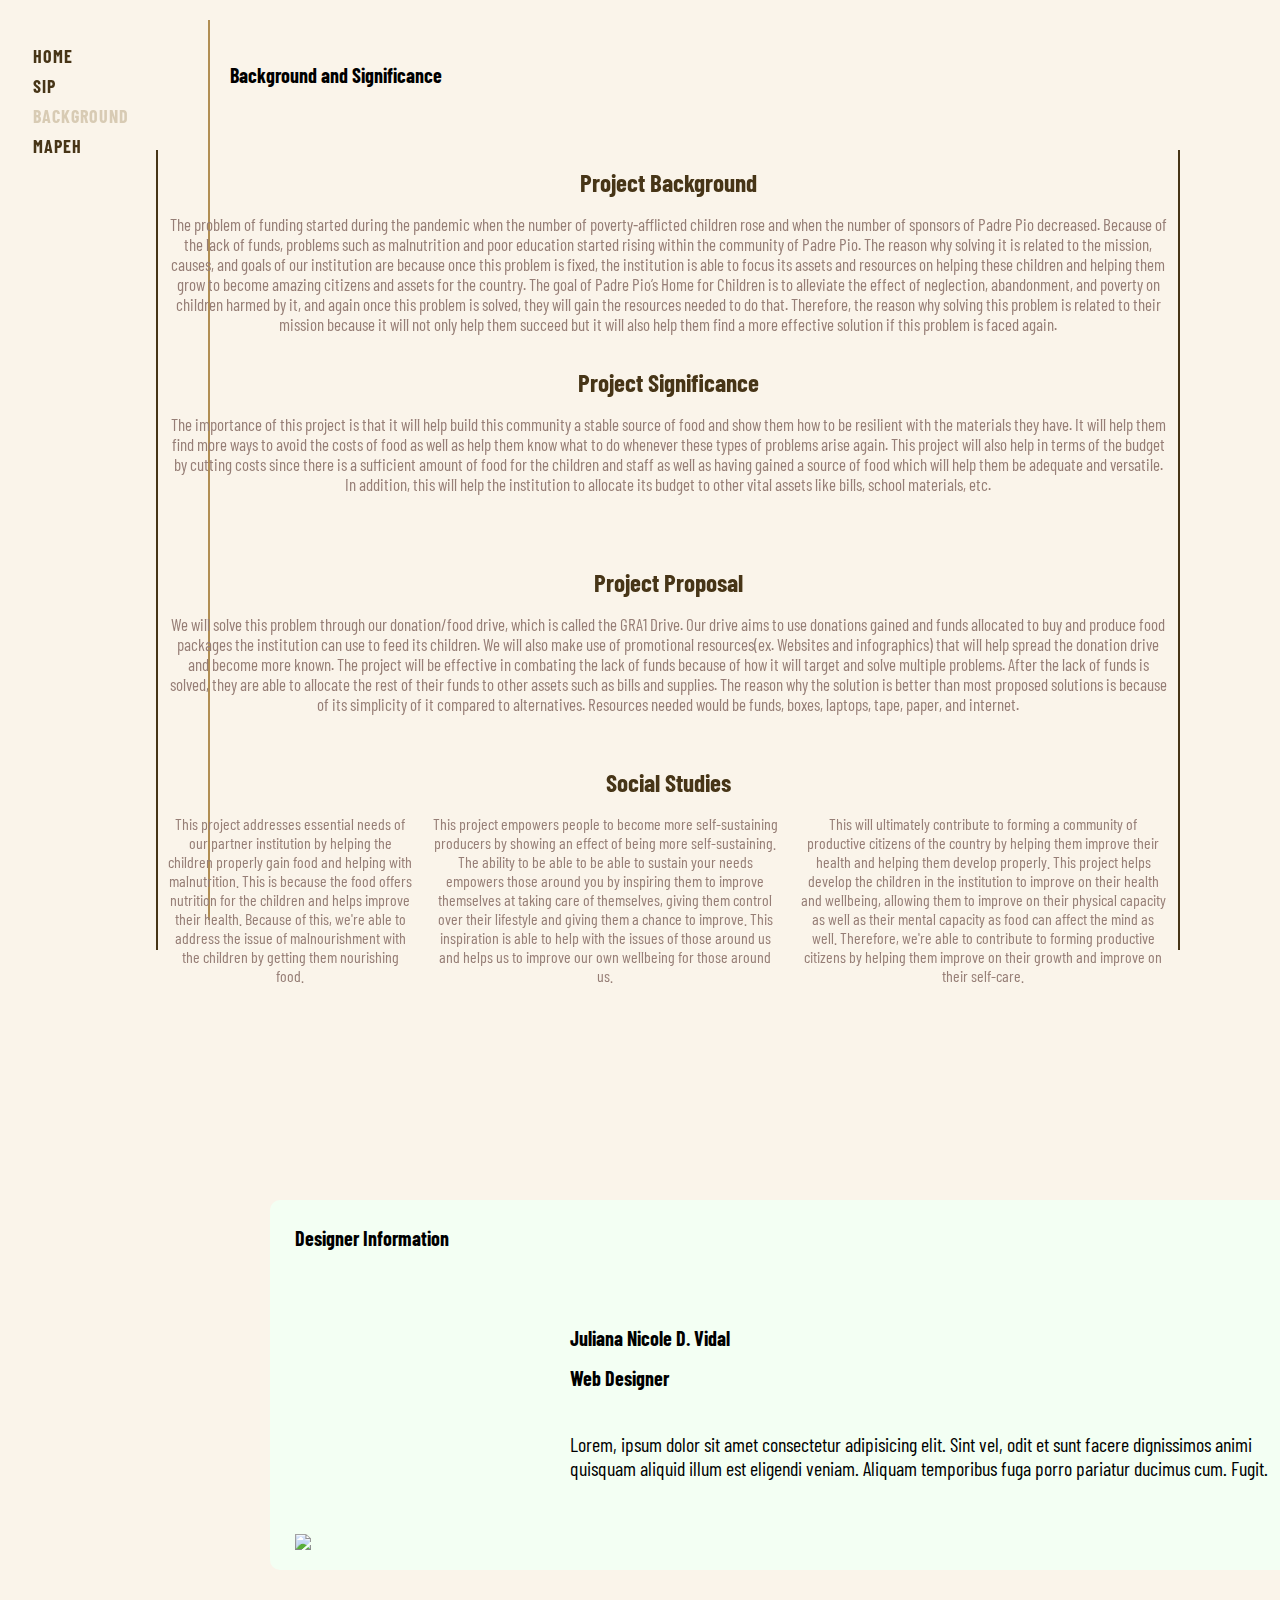
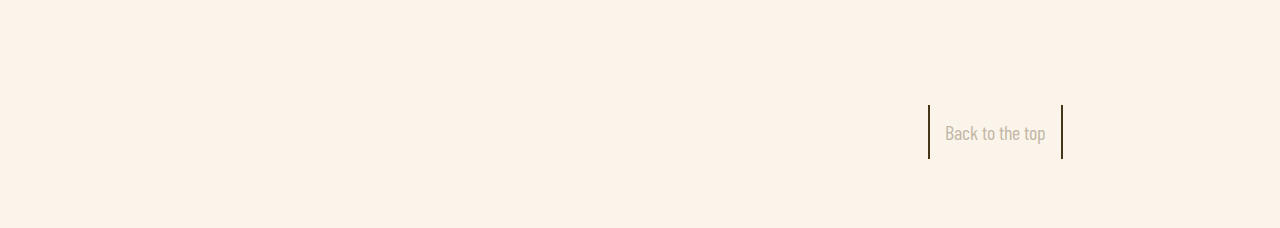
==== background.html @ 092f4664 "Add files via upload" ====
<!DOCTYPE html>
<html>
    <head>
        <meta name="viewport" content="width=device-width, initial-width=1.0">
        <meta name="description" content=" This will be a website about the Padre Pio's Home for Children. ">
        <title>Partnered Institution - Miguel Mansilla</title>
        <link rel="stylesheet" href="mainstyles.css">
        <link rel="preconnect" href="https://fonts.googleapis.com">
        <link rel="preconnect" href="https://fonts.gstatic.com" crossorigin>
        <link href="https://fonts.googleapis.com/css2?family=Barlow+Condensed:wght@100;400;500;600&family=Cabin:wght@400;500;700&family=Kanit:wght@100;400;500;700&family=Roboto:wght@100;400;500;700&display=swap" rel="stylesheet">
    
        <style>

                body {
                height: 1800px;
                }

                main {
                    height: 800px;
                }

            .creator-about {
                position: absolute;
                top: 1200px;
                left: 270px;

                flex-basis: 31%;
                background: #f3fff3;
                border-radius: 10px;
                margin-bottom: 500px;
                padding: 50px 25px;
                box-sizing: border-box;
                transition: 0.5s;

                height: 370px;
                width: 80%;

                font-family: 'Barlow Condensed', sans-serif;
            }

            .creator-about:hover {
                box-shadow: 0px 0px 10px rgba(0, 0, 0, 0.15);
            }

            .creator-info {
                margin-bottom: 100px;
            }

            .creator-title {
                position: absolute;
                bottom: 300px;

                text-align: left;
                font-weight: bold;
                font-size: 20px;
            }

            .creator-img {
                width: 250px;
                margin-right: 20px;

                position: absolute;
                bottom: 20px;
            }

            .creator-name {
                display: inline-block;
                
                position: absolute;
                bottom: 220px;
                left: 300px;
                margin: auto;


                font-size: 20px;
                padding-right: 10px;
                font-weight: bold;
            }

            .creator-position {
                display: inline-block;

                position: absolute;
                bottom: 180px;
                left: 300px;
                margin: auto;

                font-size: 20px;
                font-weight: bold;
            }

            .creator-description {
                display: inline-block;
                padding-bottom: 50px;

                position: absolute;
                bottom: 40px;
                left: 300px;

                font-size: 20px;
                width: 70%;

                margin: auto;
            }

            .top-btn {
                font-family: 'Barlow Condensed', sans-serif;
                position: relative;
                top: 1700px;
                left: 700px;
                text-decoration: none;

                margin: 20px;
                color: #c2b7a5;

                border-right: 2px solid #473517;
                border-left: 2px solid #473517;
                font-size: 20px;

                padding: 15px;

                transition: 0.15s ease-in-out;
            }

            .top-btn:hover {
                border-right: none;
                border-left: none;

                border-top: 2px solid #473517;
                border-bottom: 2px solid #473517;

            }
        </style>
    </head>
    <body>
        <nav>
          <div class="nav-bar">
             <ul class="nav-links">
              <li><a href="index.html">Home</a></li>
              <li><a href="sip.html">SIP</a></li>
              <li><a href="background.html" id="current">Background</a></li>
              <li><a href="mapeh.html">MAPEH</a></li>
             </ul>
          </div>
 
          <div class="sidebar">
            
          </div>
        </nav>
 
        <main>
          <section class="header">
            <a id="top"></a>
              <h1 class="header-title">Background and Significance</h1>
          </section>

          <section class="container">

                <div class="project-background">
                    <h1 class="project-background-title">Project Background</h1>
                    <p class="project-background-description">The problem of funding started during the pandemic when the number of poverty-afflicted children rose and when the number of sponsors of Padre Pio decreased. Because of the lack of funds, problems such as malnutrition and poor education started rising within the community of Padre Pio. The reason why solving it is related to the mission, causes, and goals of our institution are because once this problem is fixed, the institution is able to focus its assets and resources on helping these children and helping them grow to become amazing citizens and assets for the country. The goal of Padre Pio’s Home for Children is to alleviate the effect of neglection, abandonment, and poverty on children harmed by it, and again once this problem is solved, they will gain the resources needed to do that. Therefore, the reason why solving this problem is related to their mission because it will not only help them succeed but it will also help them find a more effective solution if this problem is faced again.</p>
                </div>
            </div>

                <div class="project-rationale">
                    <h1 class="project-rationale-title">Project Significance</h1>
                    <p class="project-rationale-description">The importance of this project is that it will help build this community a stable source of food and show them how to be resilient with the materials they have. It will help them find more ways to avoid the costs of food as well as help them know what to do whenever these types of problems arise again. This project will also help in terms of the budget by cutting costs since there is a sufficient amount of food for the children and staff as well as having gained a source of food which will help them be adequate and versatile. In addition, this will help the institution to allocate its budget to other vital assets like bills, school materials, etc.</p>
                </div>

                <div class="project-proposal">
                    <h1 class="project-proposal-title">Project Proposal</h1>
                    <p class="project-proposal-description">We will solve this problem through our donation/food drive, which is called the GRA1 Drive. Our drive aims to use donations gained and funds allocated to buy and produce food packages the institution can use to feed its children. We will also make use of promotional resources(ex. Websites and infographics) that will help spread the donation drive and become more known. The project will be effective in combating the lack of funds because of how it will target and solve multiple problems. After the lack of funds is solved, they are able to allocate the rest of their funds to other assets such as bills and supplies. The reason why the solution is better than most proposed solutions is because of its simplicity of it compared to alternatives. Resources needed would be funds, boxes, laptops, tape, paper, and internet. </p>
                </div>
                <div class="project-social-studies">
                    <h1 class="project-social-studies-title">Social Studies</h1>
                    <ul class="project-social-studies-answers">
                        <li>This project addresses essential needs of our partner institution by helping the children properly gain food and helping with malnutrition. This is because the food offers nutrition for the children and helps improve their health. Because of this, we're able to address the issue of malnourishment with the children by getting them nourishing food.</li>
                        <li>This project empowers people to become more self-sustaining producers by showing an effect of being more self-sustaining. The ability to be able to be able to sustain your needs empowers those around you by inspiring them to improve themselves at taking care of themselves, giving them control over their lifestyle and giving them a chance to improve. This inspiration is able to help with the issues of those around us and helps us to improve our own wellbeing for those around us.</li>
                        <li>This will ultimately contribute to forming a community of productive citizens of the country by helping them improve their health and helping them develop properly. This project helps develop the children in the institution to improve on their health and wellbeing, allowing them to improve on their physical capacity as well as their mental capacity as food can affect the mind as well. Therefore, we're able to contribute to forming productive citizens by helping them improve on their growth and improve on their self-care.</li>
                    </ul>
                </div>
          </section>

            <section class="creator-about">
                <p class="creator-title">Designer Information</p>
                    <div class="creator-info">
                        <img class="creator-img" src="images/">
                        <p class="creator-name">Juliana Nicole D. Vidal</p>
                        <p class="creator-position">Web Designer</p>
                        <p class="creator-description">Lorem, ipsum dolor sit amet consectetur adipisicing elit. Sint vel, odit et sunt facere dignissimos animi quisquam aliquid illum est eligendi veniam. Aliquam temporibus fuga porro pariatur ducimus cum. Fugit.</p>
                    </div>
            </section>

            <a class="top-btn" href="#top">Back to the top</a>

        </main>
---- mainstyles.css ----
/* Global */

body {
  background-color: #faf4ea;
  height: 2750px;
  overflow-x: hidden;
}


/* Navigations */

nav {
  position: fixed;  
  border-right: 2px solid #b18e53;
  height: 900px;
}

.nav-bar {
  width: 200px
}

.nav-links {
  margin-right: 75px;
  margin-top: 25px;
  width: 200px;
  padding: 0;
}

.nav-links li {
  display: block;
  margin: 8px 25px;
}

.nav-links a {
  font-family: 'Barlow Condensed', sans-serif;
  font-weight: bold;
  font-size: 18px;
  letter-spacing: 1px;
  color: #473517;
  text-decoration: none;
  text-transform: uppercase;
  padding-bottom: 2.5px;
}

#current {
  color: rgb(216, 203, 180);
}

.nav-links a {
  position: relative;
}

.nav-links a::before {
    content: '';
    position: absolute;
    width: 100%;
    height: 2px;
    border-radius: 4px;
    background-color: #2c200c;
    bottom: 0;
    left: 0;
    transform-origin: right;
    transform: scaleX(0);
    transition: transform .3s ease-in-out;
  }

.nav-links a:hover::before {
  transform-origin: left;
  transform: scaleX(1);
}

/* Bibliography */

.bibliography {
  font-family: 'Barlow Condensed', sans-serif;
  text-align: left;

  margin-top: 200px;
}

.biblio-title {
  color: #2c200c;
  margin: 8px 20px;
  font-size: 30px;
}

.biblio-links {
  list-style: none;
  padding-left: 0;
  margin: 10px; 
}

.biblio-links li {
  font-size: 18px;
  margin-top: 10px;
}

.biblio-links a {
  color: #473517;
  font-weight: bold;
  letter-spacing: 0.5px;
  text-decoration: none;
}

/* index */


/* Main */

main {
  padding-left: 200px;
  height: 2600px;
}

.header {
  width: 80%;
  margin-top: 20px;
  font-family: 'Barlow Condensed', sans-serif;
}

.header-title {
  position: absolute;
  left: 230px;
  top: 50px;

  font-size: 20px;
  text-align: left;
  color: black;
  font-family: inherit;
}

.institution-description {
  position: absolute;
  top: 100px;
  left: 230px;

  width: 330px;

  text-align: left;
  font-size: 23px;
  font-family: inherit;
  font-weight: 500;
  text-transform: uppercase;
}

.img-1 {
  position: absolute;
  left: 800px;
  top: 120px;
  
  width: 500px;
  height: 350px;
  border: 2px solid #e6e1d9;
  background-color: #e6e1d9;
  padding: 15px;
}


.img-2 {
  position: absolute;
  left: 500px;
  top: 490px;
  
  width: 500px;
  height: 350px;
  border: 2px solid #e6e1d9;
  background-color: #e6e1d9;
  padding: 15px 20px 15px 15px;
}

/* Community Profile */

.container {
  position: absolute;
  right: 100px;
  top: 150px;
  height: 1000px;;

  font-family: 'Barlow Condensed', sans-serif;

  width: 80%;
  display: flex;
  justify-content: right;
  flex-direction: column;
}

.main-container {
  position: absolute;
  right: 100px;
  top: 1000px;

  font-family: 'Barlow Condensed', sans-serif;

  width: 80%;
  display: flex;
  justify-content: right;
  flex-direction: column;
}


.profile-title {
  border-right: 2px solid #473517;
  padding-right: 30px;
  margin-bottom: 0;

  height: 60px;
}

.population {
  border-right: 2px solid #473517;
  padding-right: 30px;
  padding-bottom: 50px;
}

.profile-title {  
  text-align: right;
  font-size: 20px;
}

.population-title {
  color:#b18e53;
  font-size: 25px;
  margin-bottom: 5px;
  font-weight: bold;
  text-align: right;
}

.population-description {
  display: flex;
  flex-direction: column;

  
  width: 100%;
}

.population-semi-description {
  text-align: right;
  font-size: 20px;
}

.population-number {
  display: flex;
  justify-content: right;


  width: 100%;
  margin: auto;
}

/* Population NO. */

.residential-based {
  display: flex;
  flex-direction: column;

  font-size: 18px;
  text-align: center;
  margin-right: 250px;
}

.community-based {
  display: flex;
  flex-direction: column;

  font-size: 18px;
  text-align: center;
}

.community-title {
  font-size: inherit;
  margin-bottom: 0;
}

.community-amount {
  font-size: inherit;
  text-align: inherit;
  list-style: none;
  padding-left: 0;
}

/* Origin */

.origin {
  border-left: 2px solid #473517;
  padding-left: 30px;
  margin-left: 70px;
}

.origin-title {
  color: #c2b7a5;
  font-size: 25px;
  margin-bottom: 5px;
  font-weight: bold;
  text-align: left;
}

.origin-description {
  text-align: left;
  font-size: 20px;
  width: 50%;
}

/* end of index */

/* SIP */

.sip-container {
  position: relative;
  left: 700px;
  top: 200px;

  font-family: 'Barlow Condensed', sans-serif;

  width: 80%;
  display: flex;
  justify-content: right;
  flex-direction: column;
}

.sip-title {
  position: relative;
  left: 700px;
  top: 90px;

  width: 400px;

  font-size: 25px;
  text-align: left;
  color: #967E76;
  font-family: inherit;
  font-weight: bold;
}

.sip-member-list {
  position: relative;
  left: 490px;
  top: 100px;  
  color: #826F66;
}

.sip-member-list li {
  display: inline-block;
  font-size: 15px;
  list-style: none;
  text-decoration: none;
  padding-left: 0;
  padding-bottom: 2px;
  margin-right: 10px;
  border-bottom: 1px solid #2c200c;
}

.sip-introduction {
  font-size: 20px;
  position: relative;
  right: 380px;
  bottom: 50px;
  color: #967E76;
}

.sip-introduction li {
  display: inline-block;
  margin-right: 25px;
}

/* background-significnce */

.background-significance {
  position: relative;
  right: 650px;
  top: 20px;

  text-align: left;
  border-left: 2px solid #473517;
  padding-left: 20px;
  font-size: 20px;
}

.background-title {
  position: relative;

  right: 0;
  width: 550px;
  margin-right: 10px; 

  color: #AD8B73;
}

.background-description {
  color: #967E76;
}

/* problem statement */

.problem-statement {
  position: relative;
  right: 650px;
  top: 20px;

  text-align: left;
  border-left: 2px solid #473517;
  padding-left: 20px;
  font-size: 20px;
}

.problem-title {
  color: #AD8B73;
}

.problem-description {
  color: #967E76;
}

/* hypothesis */

.hypothesis {
  position: relative;
  right: 650px;
  top: 20px;

  font-size: 20px;
  text-align: left;
  border-left: 2px solid #473517;
  padding-left: 20px;
  padding-bottom: 50px;
}

.hypothesis-title {
  color: #AD8B73;
}

.hypothesis-state {
  color: #967E76;
}
/* methodology */

.methodology {
  position: relative;
  right: 450px;
  top: 70px;
  text-align: right;

  border-right: 2px solid #473517;
}


.method-title {
  position: relative;
  left: 820px;
  width: 500px;
  margin-right: 0;
  font-size: 25px;
  color: #AD8B73;
}

.methodology-grid {
  display: flex;
  justify-content: space-evenly;

  position: relative;
  left: 70px;

  text-align: center;
  width: 100%;
  font-size: 20px ;
}

.methodology-table th {
  font-size: 20px;
  width: 900px;
}

.methodology-table td {
  font-size: 15px;
  width: 100%;
  padding-left: 35px;
}

.methodology-table {
  width: 250px;
}

.variable-title {
  color: #826F66;  
}

.variable {
  color: #967E76;
}

/* set-up */

.set-up {
  position: relative;
  right: 450px;
  top: 70px;

  border-right: 2px solid #473517;
  padding-bottom: 50px;
  
}

.set-up-title {
  position: relative;
  left: 1130px;
  width: 500px;
  margin-right: 0;
  color: #AD8B73; 
  font-size: 25px;
}

.set-up-table {
  text-align: center;
}

.sets th {
  padding: 15px 50px;
  font-size: 20px;
  text-align: center;
  color: #D7C0AE; 
}

.set-up-description td {
  padding-right: 20px;
  color: #967E76; 
}

.set-up-trials td {
  padding-top: 20px;
  padding-right: 20px;
  color: #967E76;
}


/* experimental data */

.experimental-data {
  position: relative;
  right: 450px;
  top: 55px;

  height: 200px;
  text-align: right;

  border-right: 2px solid #473517;
}

.experimental-data-title {
  position: relative;
  left: 715px;
  width: 600px;
  margin-right: 0;
  
  color: #AD8B73;
}

.experimental-data-table {
  position: relative;
  left: 05px;
  margin-right: 0;

  font-size: 18px;
  text-align: center;
}

.experimental-title th {
  color: #D7C0AE;
  padding-bottom: 15px;
}


.experimental-content {
  color: #967E76;
}

/* background-significance */

.project-background, .project-rationale, .project-proposal, .project-social-studies {
  border-right: 2px solid #473517;
  border-left: 2px solid #473517;
  height: 200px;
}

.project-background-title, .project-rationale-title, .project-proposal-title, .project-social-studies-title {
  text-align: center;
  font-size: 25px;
  color: #473517;
}

.project-background-description, .project-rationale-description, .project-proposal-description {
  text-align: center;
  width: 1000px;

  margin: auto;
  padding-bottom: 200px;
  color: #967E76;
  font-size: 17px;
}

.project-social-studies-answers {
  display: flex;
  align-items: flex-end;
  color: #967E76;

  padding: 0;
}

.project-social-studies-answers li {
  padding: 0 10px;
  list-style: none;
  text-align: center;
  max-width: 450px;

  margin: auto;
}
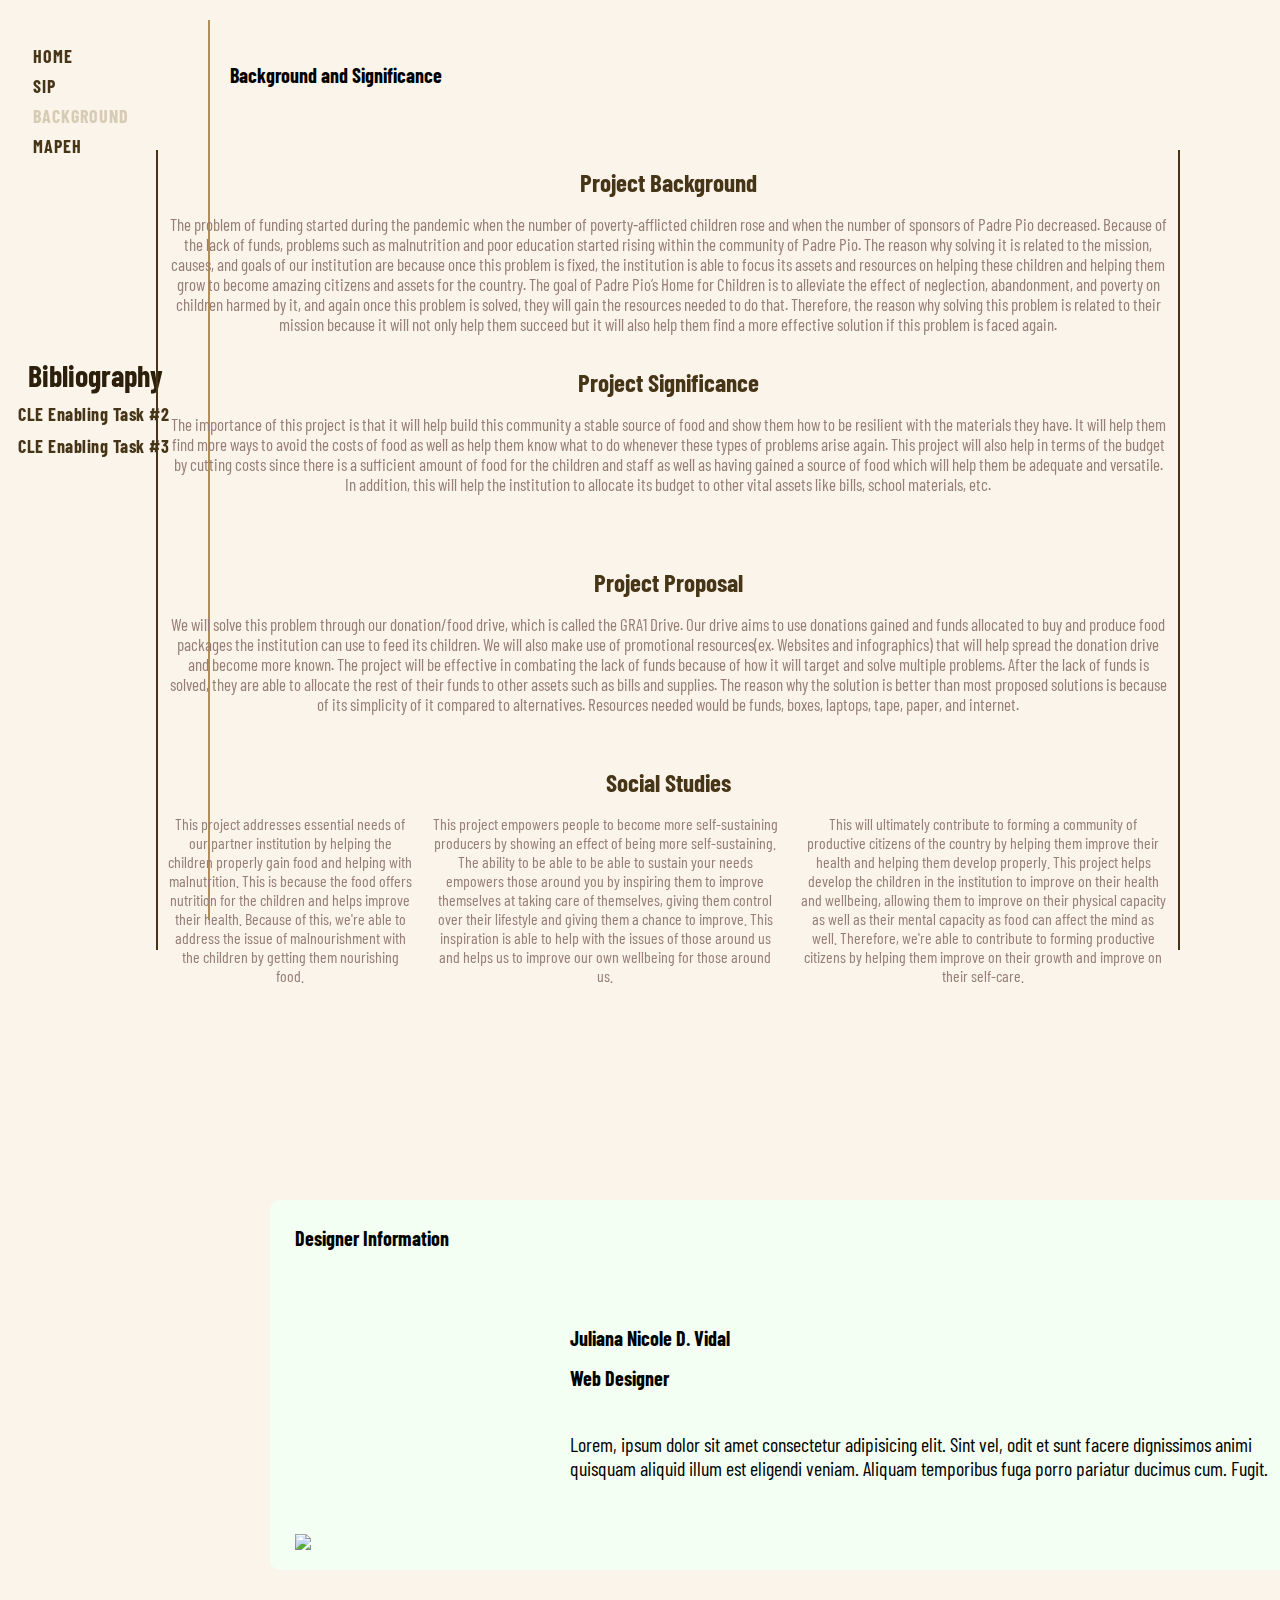
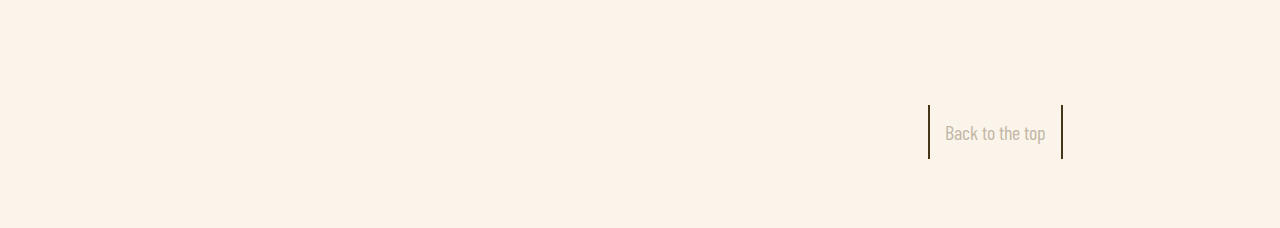
==== commit 03a7a6b0: "Update background.html" ====
--- a/background.html
+++ b/background.html
@@ -143,8 +143,12 @@
              </ul>
           </div>
  
-          <div class="sidebar">
-            
+          <div class="bibliography">
+            <h1 class="biblio-title">Bibliography</h1>
+            <ul class="biblio-links">
+                <li><a href="https://docs.google.com/document/d/1bNj2XebwE59fYeGxHQcDrqYnZ88GvaY4zBMD_GpjLDU/edit?usp=sharing">CLE Enabling Task #2</a></li>
+                <li><a href="https://docs.google.com/document/d/1T39genlhDNpwC2QgMm9t2E3u4pca7KXvPmAS47w9Snc/edit?usp=sharing">CLE Enabling Task #3</a></li>
+            </ul>
           </div>
         </nav>
  
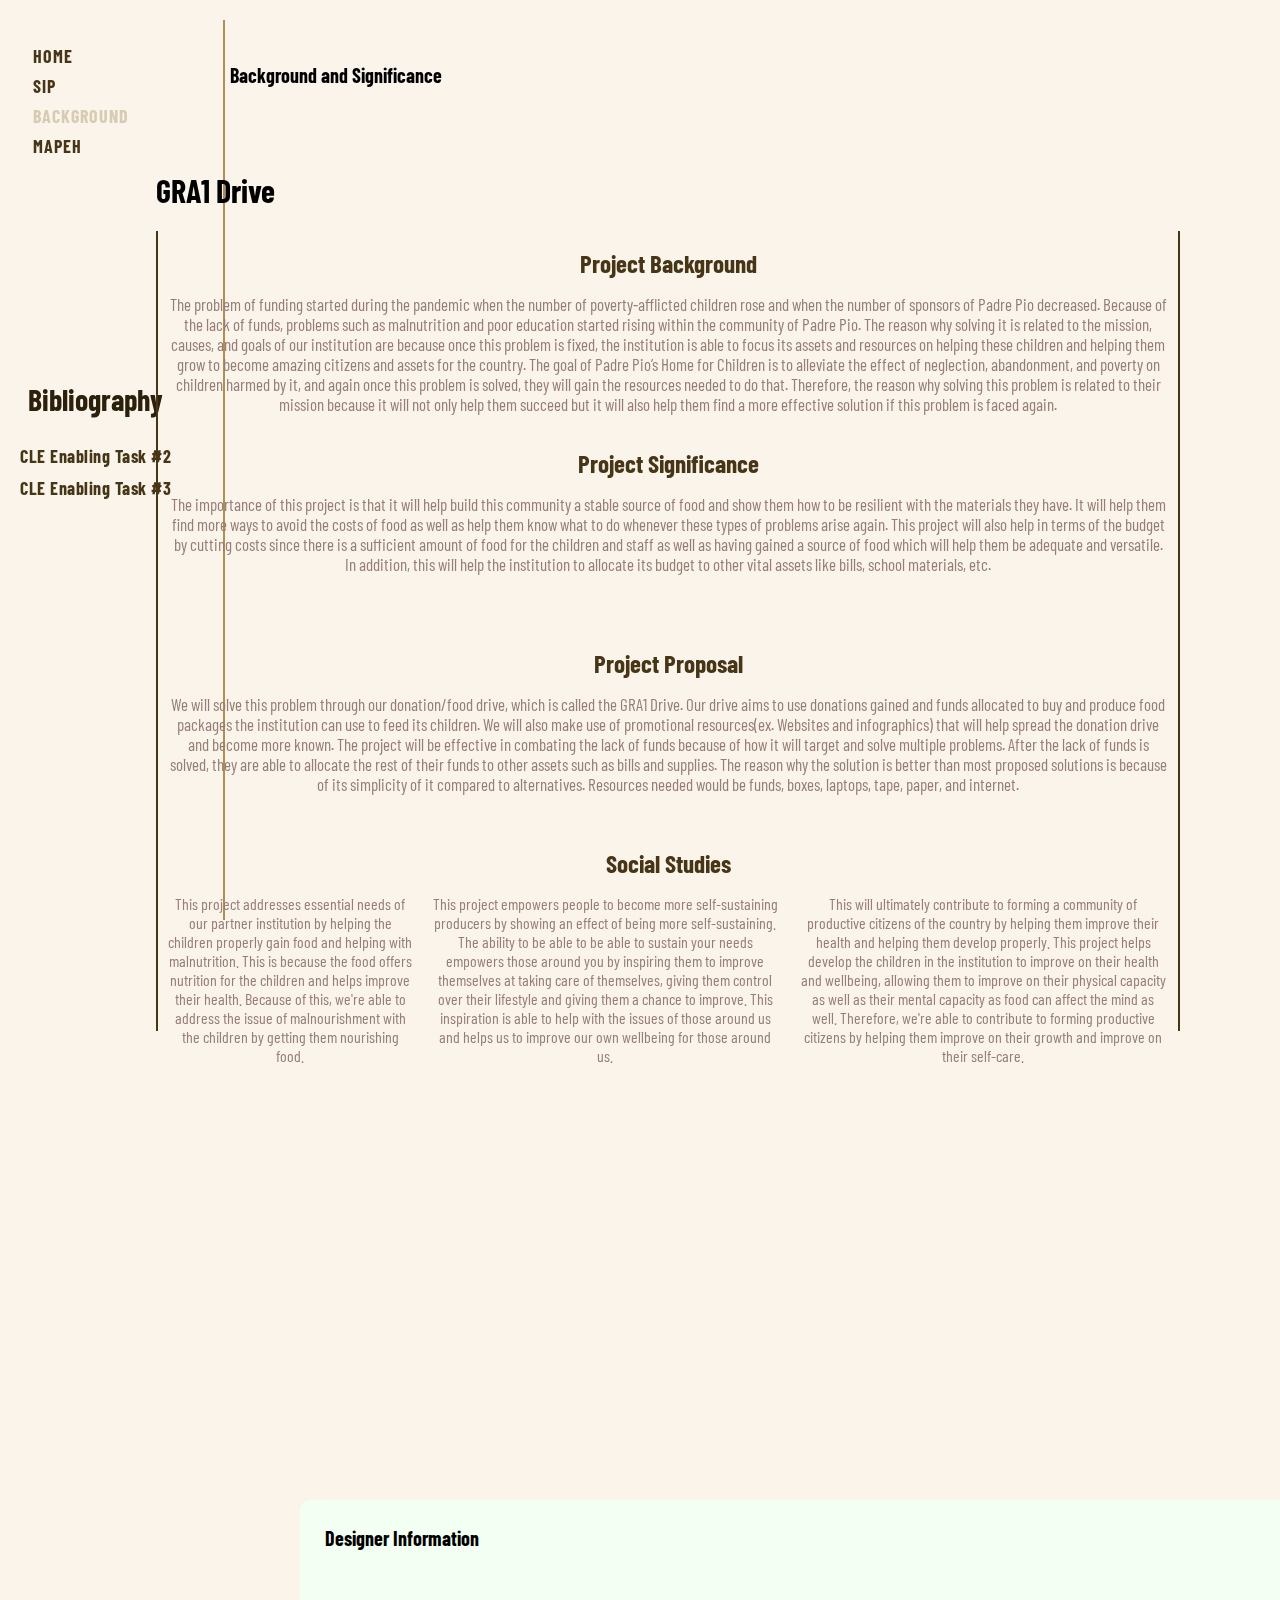
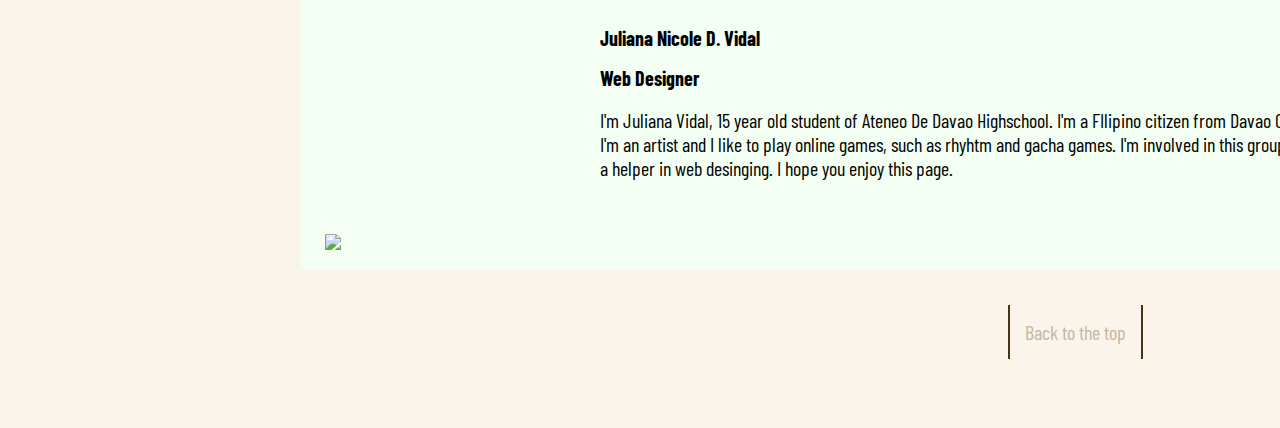
==== commit 7f0b793f: "Update background.html" ====
--- a/background.html
+++ b/background.html
@@ -11,18 +11,18 @@
     
         <style>
 
-                body {
-                height: 1800px;
-                }
-
-                main {
+             body {
+                height: 2000px;
+            }
+
+            main {
                     height: 800px;
-                }
+            }
 
             .creator-about {
                 position: absolute;
-                top: 1200px;
-                left: 270px;
+                top: 1500px;
+                left: 300px;
 
                 flex-basis: 31%;
                 background: #f3fff3;
@@ -106,8 +106,8 @@
             .top-btn {
                 font-family: 'Barlow Condensed', sans-serif;
                 position: relative;
-                top: 1700px;
-                left: 700px;
+                top: 1900px;
+                left: 780px;
                 text-decoration: none;
 
                 margin: 20px;
@@ -146,8 +146,8 @@
           <div class="bibliography">
             <h1 class="biblio-title">Bibliography</h1>
             <ul class="biblio-links">
-                <li><a href="https://docs.google.com/document/d/1bNj2XebwE59fYeGxHQcDrqYnZ88GvaY4zBMD_GpjLDU/edit?usp=sharing">CLE Enabling Task #2</a></li>
-                <li><a href="https://docs.google.com/document/d/1T39genlhDNpwC2QgMm9t2E3u4pca7KXvPmAS47w9Snc/edit?usp=sharing">CLE Enabling Task #3</a></li>
+                <li><a href="https://docs.google.com/document/d/1bNj2XebwE59fYeGxHQcDrqYnZ88GvaY4zBMD_GpjLDU/edit?usp=sharing" target="_blank">CLE Enabling Task #2</a></li>
+                <li><a href="https://docs.google.com/document/d/1T39genlhDNpwC2QgMm9t2E3u4pca7KXvPmAS47w9Snc/edit?usp=sharing" target="_blank">CLE Enabling Task #3</a></li>
             </ul>
           </div>
         </nav>
@@ -160,6 +160,10 @@
 
           <section class="container">
 
+                <div class="given-project">
+                    <h1 class="project-title">GRA1 Drive</h1>
+                </div>
+
                 <div class="project-background">
                     <h1 class="project-background-title">Project Background</h1>
                     <p class="project-background-description">The problem of funding started during the pandemic when the number of poverty-afflicted children rose and when the number of sponsors of Padre Pio decreased. Because of the lack of funds, problems such as malnutrition and poor education started rising within the community of Padre Pio. The reason why solving it is related to the mission, causes, and goals of our institution are because once this problem is fixed, the institution is able to focus its assets and resources on helping these children and helping them grow to become amazing citizens and assets for the country. The goal of Padre Pio’s Home for Children is to alleviate the effect of neglection, abandonment, and poverty on children harmed by it, and again once this problem is solved, they will gain the resources needed to do that. Therefore, the reason why solving this problem is related to their mission because it will not only help them succeed but it will also help them find a more effective solution if this problem is faced again.</p>
@@ -191,11 +195,10 @@
                         <img class="creator-img" src="images/">
                         <p class="creator-name">Juliana Nicole D. Vidal</p>
                         <p class="creator-position">Web Designer</p>
-                        <p class="creator-description">Lorem, ipsum dolor sit amet consectetur adipisicing elit. Sint vel, odit et sunt facere dignissimos animi quisquam aliquid illum est eligendi veniam. Aliquam temporibus fuga porro pariatur ducimus cum. Fugit.</p>
+                        <p class="creator-description">I'm Juliana Vidal, 15 year old student of Ateneo De Davao Highschool. I'm a FIlipino citizen from Davao City. I'm an artist and I like to play online games, such as rhyhtm and gacha games. I'm involved in this group as a helper in web desinging. I hope you enjoy this page.</p>
                     </div>
             </section>
 
             <a class="top-btn" href="#top">Back to the top</a>
 
         </main>
- 
--- a/mainstyles.css
+++ b/mainstyles.css
@@ -73,10 +73,15 @@
 
 .bibliography {
   font-family: 'Barlow Condensed', sans-serif;
-  text-align: left;
-
-  margin-top: 200px;
-}
+  text-align: center;
+  padding-top: 200px;
+  padding-right: 40px;
+  display: flex;
+  flex-direction: column;
+  justify-content: center;
+  margin: auto;
+}
+
 
 .biblio-title {
   color: #2c200c;
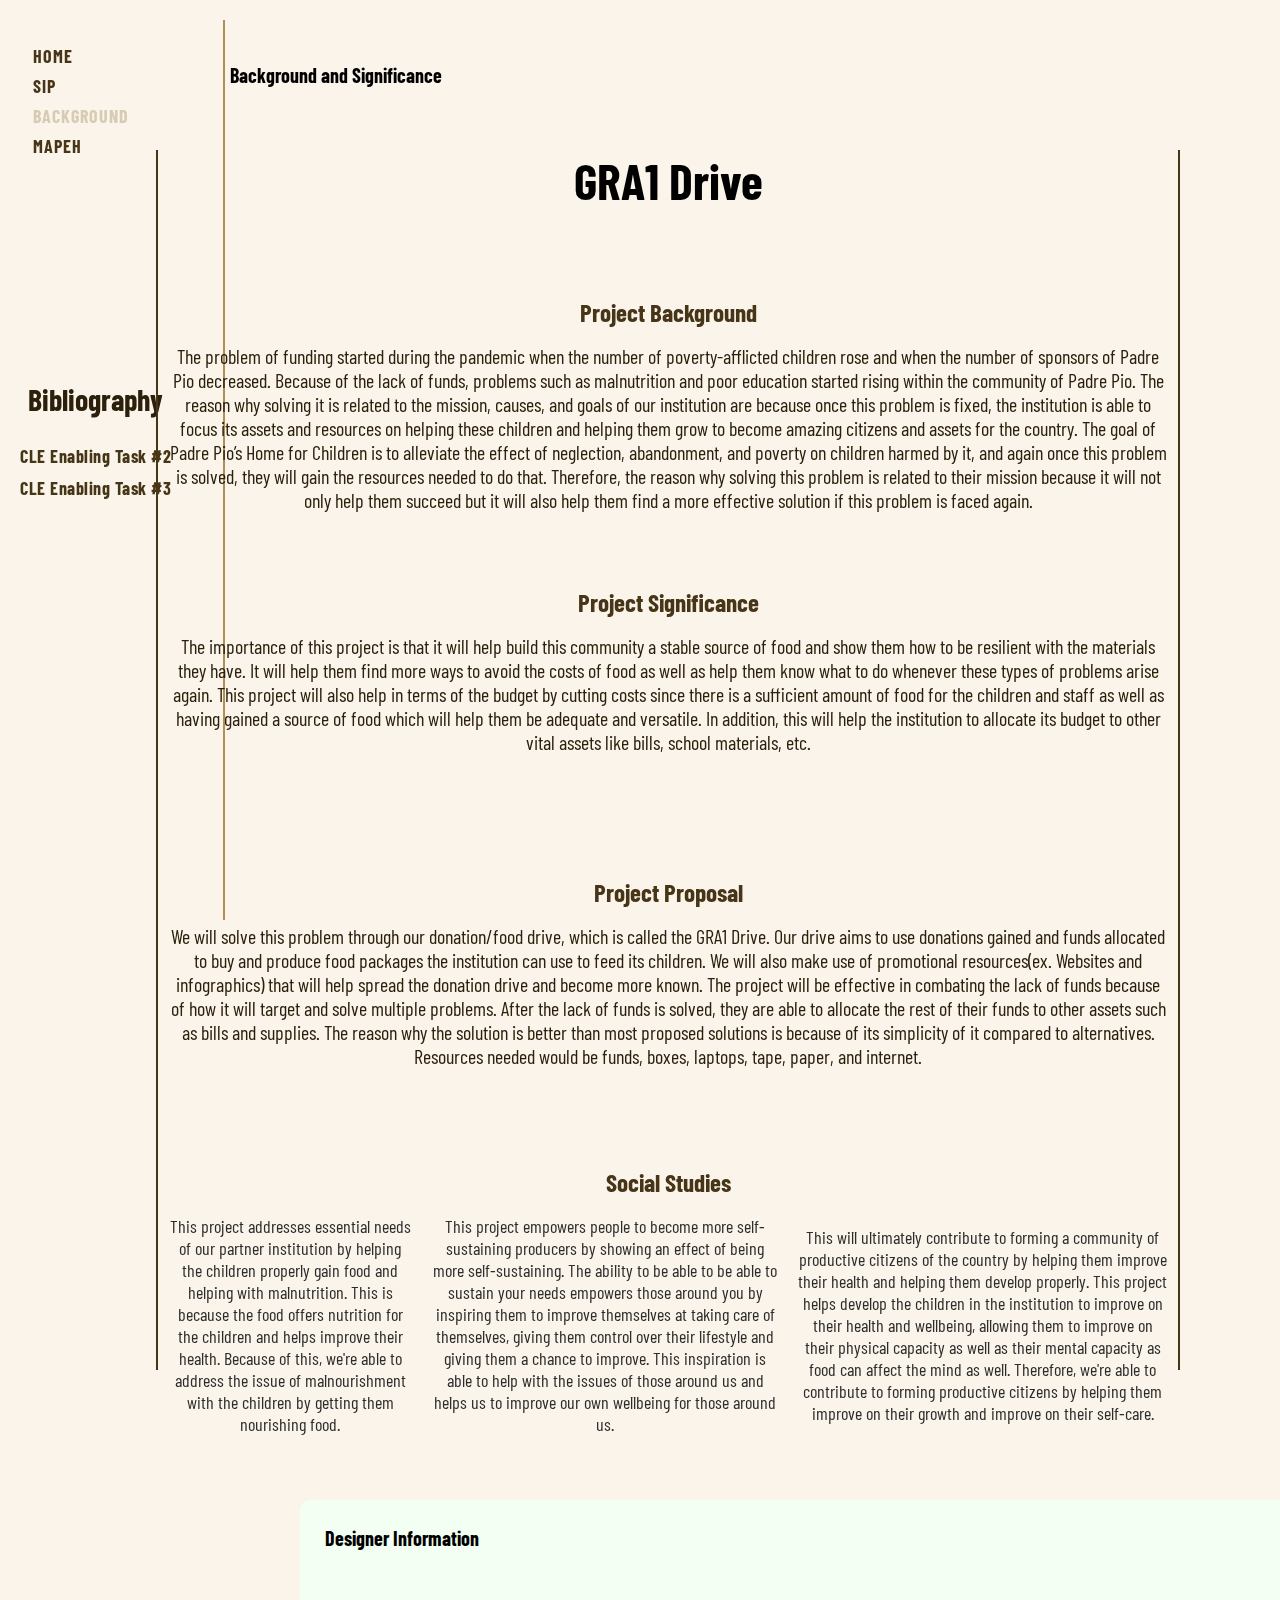
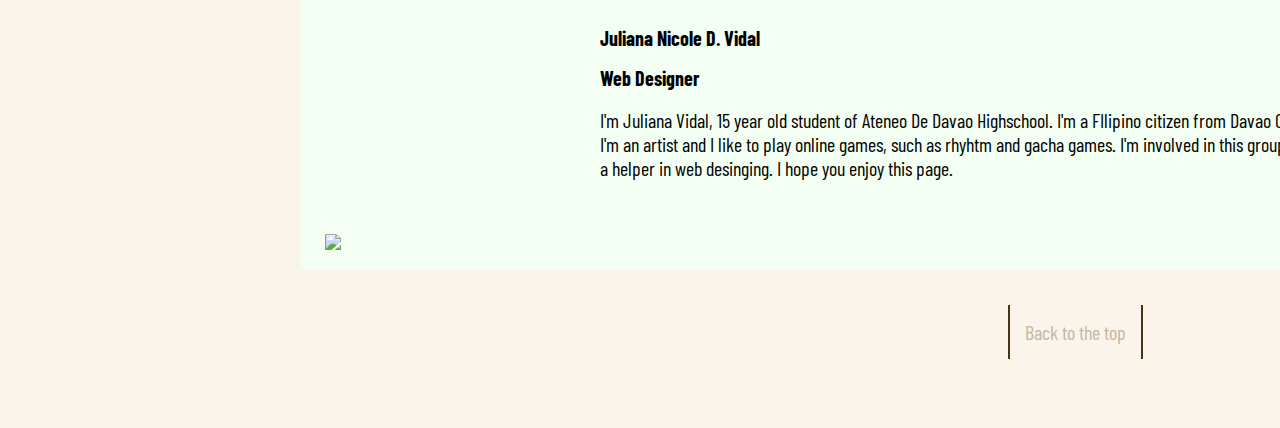
==== commit d669439b: "Update background.html" ====
--- a/background.html
+++ b/background.html
@@ -192,7 +192,7 @@
             <section class="creator-about">
                 <p class="creator-title">Designer Information</p>
                     <div class="creator-info">
-                        <img class="creator-img" src="images/">
+                        <img class="creator-img" src="images/creator-4.jpg">
                         <p class="creator-name">Juliana Nicole D. Vidal</p>
                         <p class="creator-position">Web Designer</p>
                         <p class="creator-description">I'm Juliana Vidal, 15 year old student of Ateneo De Davao Highschool. I'm a FIlipino citizen from Davao City. I'm an artist and I like to play online games, such as rhyhtm and gacha games. I'm involved in this group as a helper in web desinging. I hope you enjoy this page.</p>
--- a/mainstyles.css
+++ b/mainstyles.css
@@ -288,7 +288,7 @@
 .origin {
   border-left: 2px solid #473517;
   padding-left: 30px;
-  margin-left: 70px;
+  margin-left: 20px;
 }
 
 .origin-title {
@@ -579,16 +579,29 @@
 
 /* background-significance */
 
+.given-project {
+  border-right: 2px solid #473517;
+  border-left: 2px solid #473517;
+}
+
+.project-title {
+  margin: auto;
+  text-align: center;
+  font-size: 50px;
+}
+
 .project-background, .project-rationale, .project-proposal, .project-social-studies {
   border-right: 2px solid #473517;
   border-left: 2px solid #473517;
-  height: 200px;
+  height: 250px;
+  padding: 20px 0;
 }
 
 .project-background-title, .project-rationale-title, .project-proposal-title, .project-social-studies-title {
   text-align: center;
   font-size: 25px;
   color: #473517;
+  padding-top: 50px;
 }
 
 .project-background-description, .project-rationale-description, .project-proposal-description {
@@ -597,16 +610,17 @@
 
   margin: auto;
   padding-bottom: 200px;
-  color: #967E76;
-  font-size: 17px;
+  color: #2c200c;
+  font-size: 20px;
 }
 
 .project-social-studies-answers {
   display: flex;
   align-items: flex-end;
-  color: #967E76;
+  color: #2c2c2c;
 
   padding: 0;
+  font-size: 18px;
 }
 
 .project-social-studies-answers li {
@@ -617,6 +631,3 @@
 
   margin: auto;
 }
-
-
-
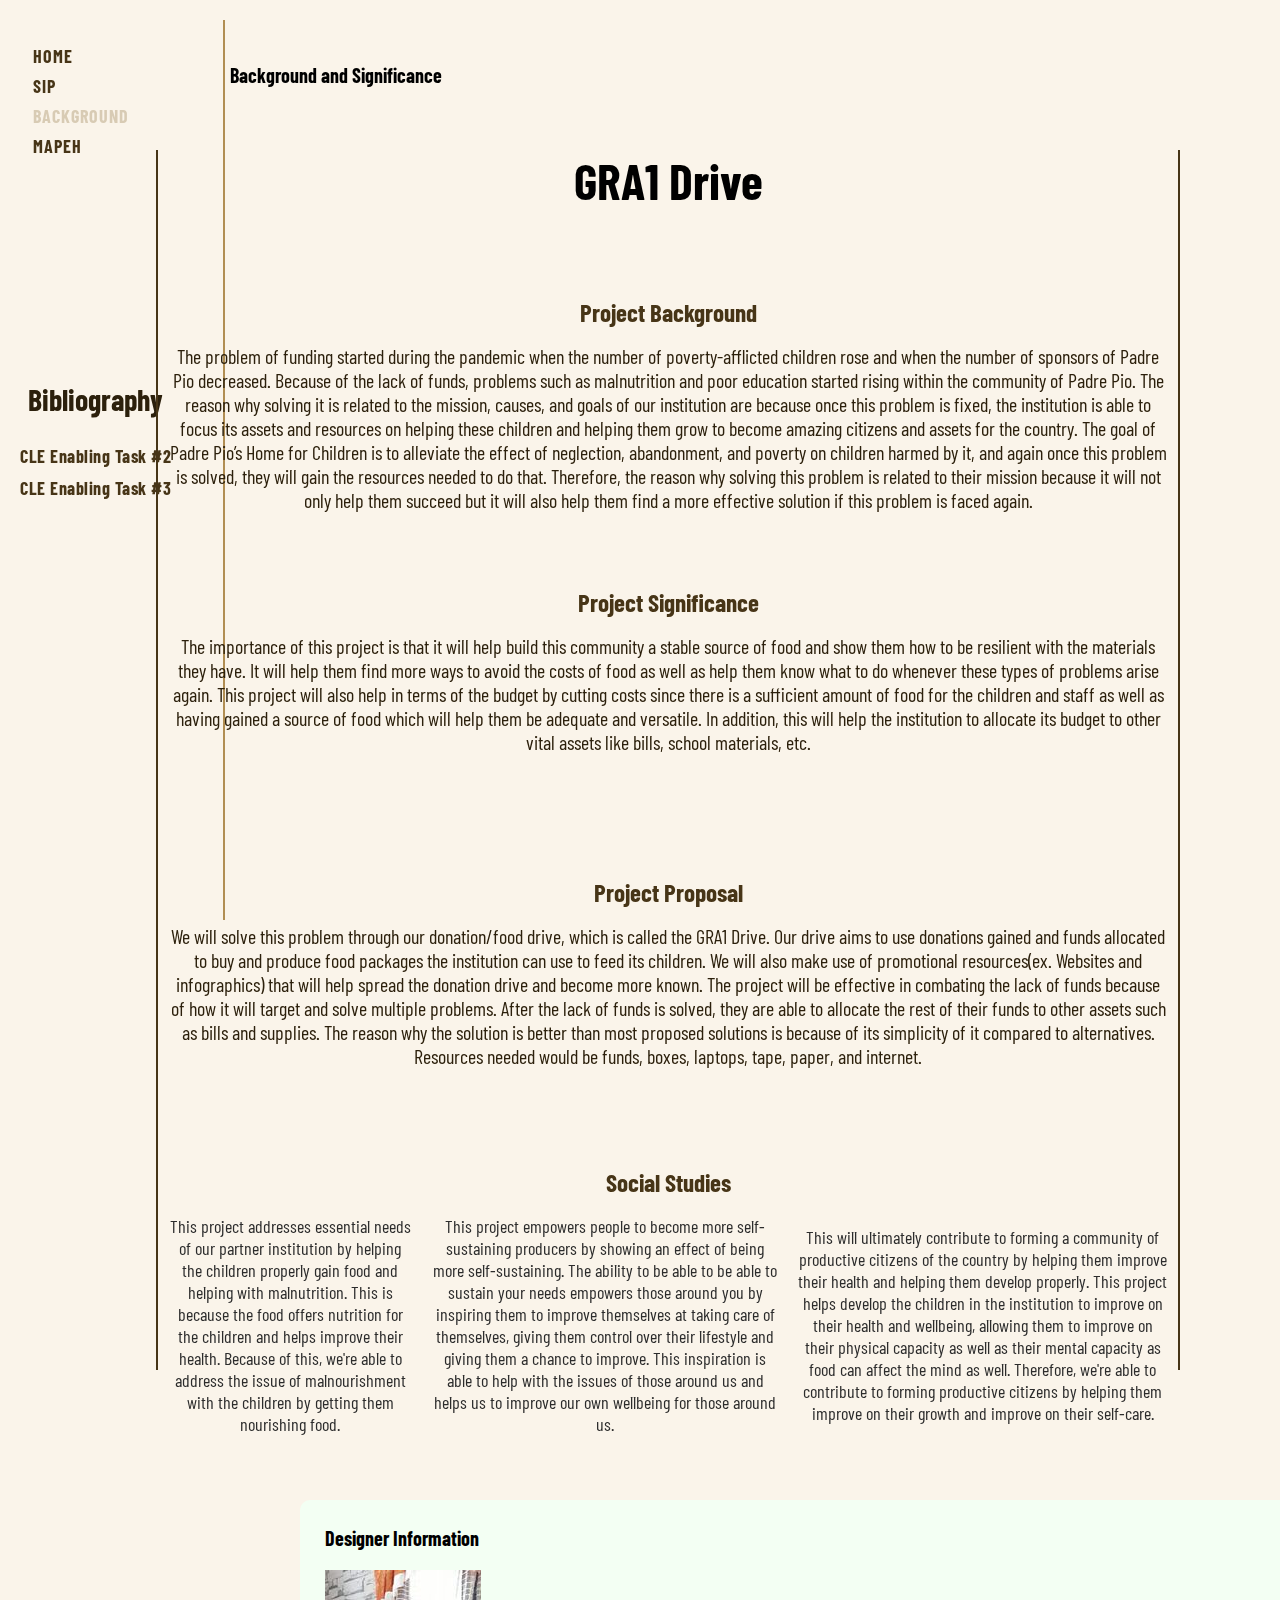
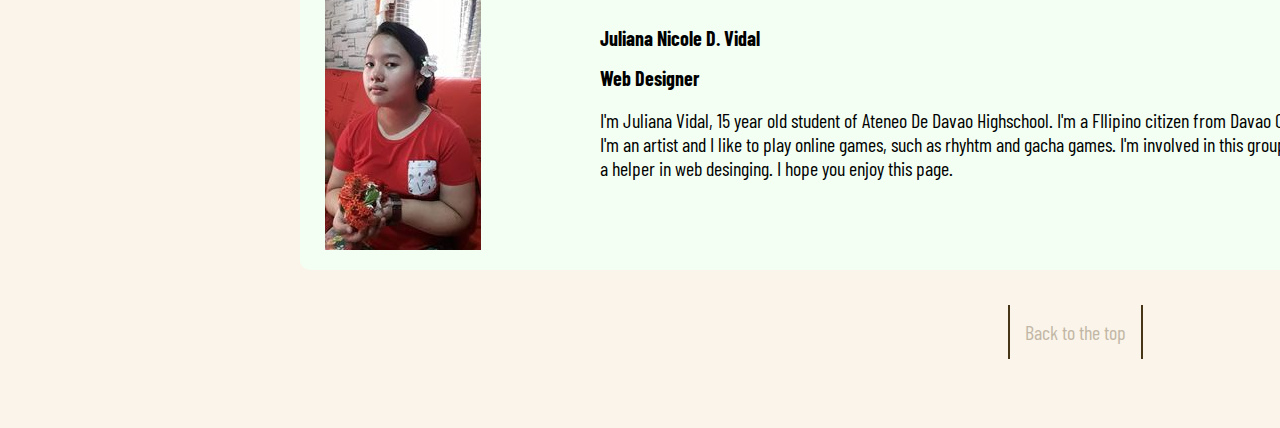
==== commit 141da245: "Update background.html" ====
--- a/background.html
+++ b/background.html
@@ -56,7 +56,6 @@
             }
 
             .creator-img {
-                width: 250px;
                 margin-right: 20px;
 
                 position: absolute;
